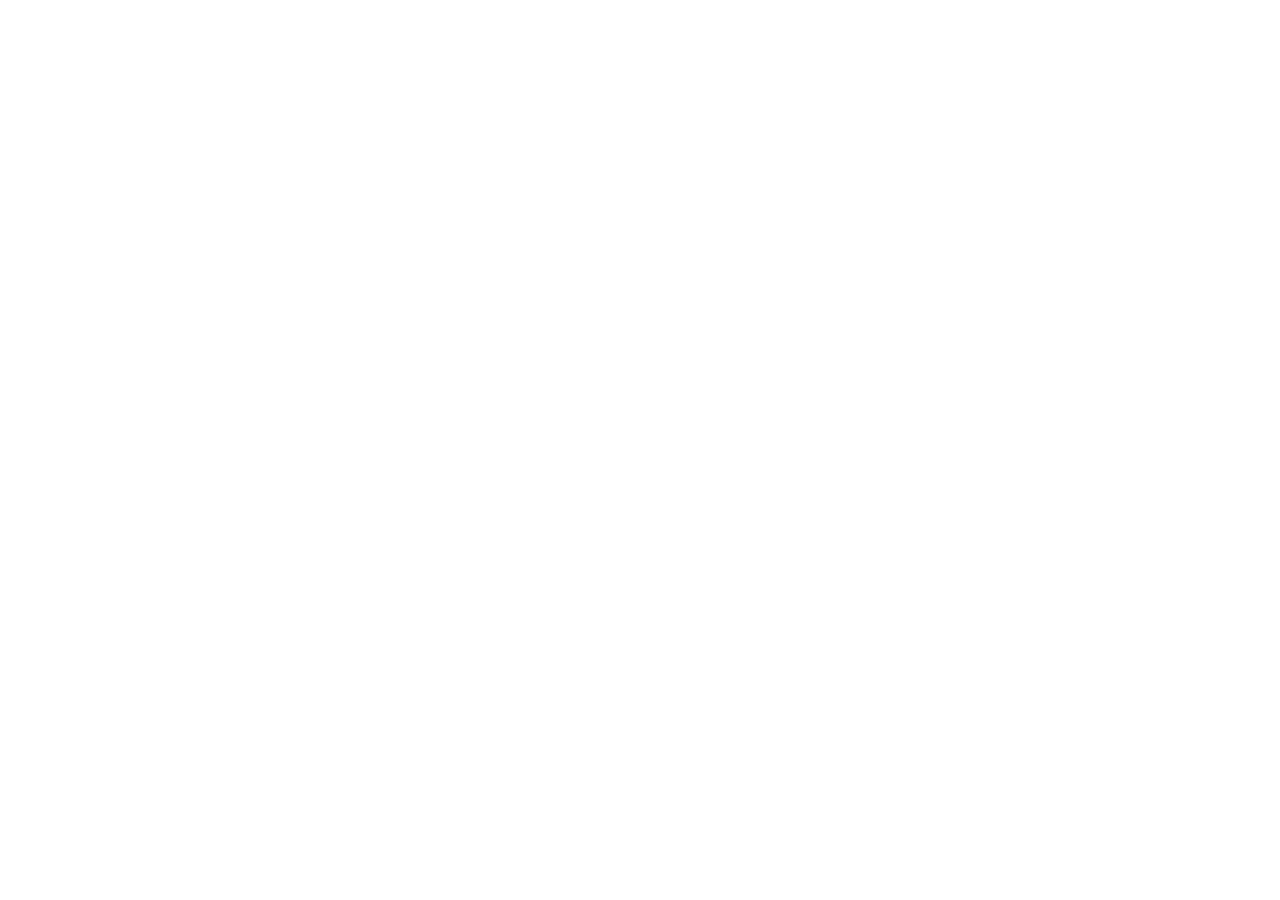
==== b1-task1.html @ ed4409a0 "feat: add file task1" ====
<!DOCTYPE html>
<html lang="en">
<head>
    <meta charset="UTF-8">
    <meta name="viewport" content="width=device-width, initial-scale=1.0">
    <title>b1_task1</title>
</head>
<body>
    
</body>
</html>
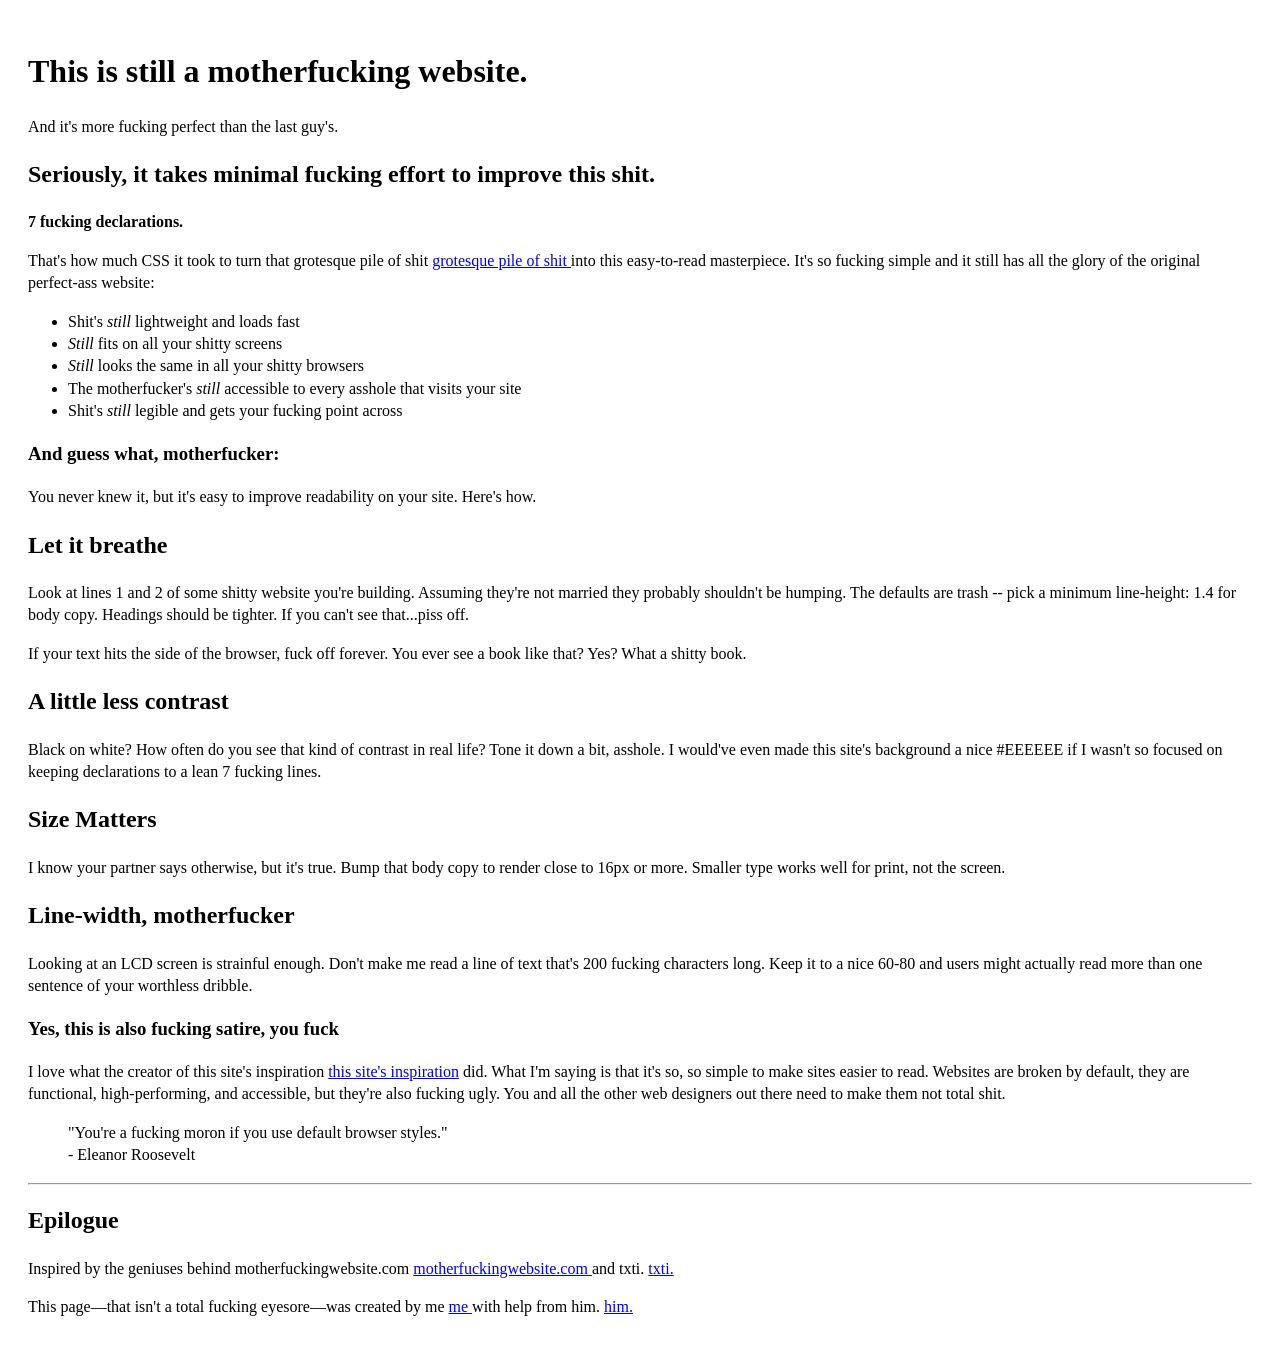
==== commit 66c13a26: "update task1" ====
--- a/b1-task1.html
+++ b/b1-task1.html
@@ -1,11 +1,52 @@
 <!DOCTYPE html>
 <html lang="en">
 <head>
+    <style>
+        body {
+            line-height: 1.4;
+            padding: 20px; 
+        }
+    </style>
     <meta charset="UTF-8">
     <meta name="viewport" content="width=device-width, initial-scale=1.0">
     <title>b1_task1</title>
 </head>
 <body>
-    
+    <h1> This is still a motherfucking website. </h1>
+    <p> And it's more fucking perfect than the last guy's. </p>
+    <h2> Seriously, it takes minimal fucking effort to improve this shit. </h2>
+    <p> <b> 7 fucking declarations. </b></p> 
+    <p> That's how much CSS it took to turn that grotesque pile of shit <a href="https://motherfuckingwebsite.com/"> grotesque pile of shit </a>into this easy-to-read masterpiece. It's so fucking simple and it still has all the glory of the original perfect-ass website: </p>
+    <ul> 
+        <li> Shit's <i> still </i> lightweight and loads fast </li>
+        <li> <i>  Still </i>fits on all your shitty screens </li>
+        <li> <i>  Still </i> looks the same in all your shitty browsers </li>
+        <li> The motherfucker's <i> still </i> accessible to every asshole that visits your site </li>
+        <li> Shit's <i> still </i> legible and gets your fucking point across</li>
+    </ul>
+    <h3> <b> And guess what, motherfucker: </b></h3>
+    <p> You never knew it, but it's easy to improve readability on your site. Here's how. </p>
+    <h2> Let it breathe </h2>
+    <p> Look at lines 1 and 2 of some shitty website you're building. Assuming they're not married they probably shouldn't be humping. The defaults are trash -- pick a minimum line-height: 1.4 for body copy. Headings should be tighter. If you can't see that...piss off. </p>
+    <p> If your text hits the side of the browser, fuck off forever. You ever see a book like that? Yes? What a shitty book.</p>
+    <h2> A little less contrast </h2>
+    <p> Black on white? How often do you see that kind of contrast in real life? Tone it down a bit, asshole. I would've even made this site's background a nice #EEEEEE if I wasn't so focused on keeping declarations to a lean 7 fucking lines. </p>
+    <h2> Size Matters </h2>
+    <p> I know your partner says otherwise, but it's true. Bump that body copy to render close to 16px or more. Smaller type works well for print, not the screen. </p>
+    <h2> Line-width, motherfucker </h2>
+    <p> Looking at an LCD screen is strainful enough. Don't make me read a line of text that's 200 fucking characters long. Keep it to a nice 60-80 and users might actually read more than one sentence of your worthless dribble.</p>
+    <h3> Yes, this is also fucking satire, you fuck </h3>
+    <p> I love what the creator of this site's inspiration <a href="https://motherfuckingwebsite.com/">this site's inspiration</a> did. What I'm saying is that it's so, so simple to make sites easier to read. Websites are broken by default, they are functional, high-performing, and accessible, but they're also fucking ugly. You and all the other web designers out there need to make them not total shit.</p>
+    <blockquote> 
+       "You're a fucking moron if you use default browser styles."
+       <br>
+        - Eleanor Roosevelt
+    </blockquote>
+    <hr> 
 </body>
+<footer>  
+    <h2> Epilogue </h2>
+    <p> Inspired by the geniuses behind motherfuckingwebsite.com  <a href="https://motherfuckingwebsite.com/">motherfuckingwebsite.com </a> and txti. <a href="https://txti.es/"> txti. </a>  </p>
+    <p> This page—that isn't a total fucking eyesore—was created by me <a href="https://x.com/drew_mc"> me </a>  with help from him. <a href="https://x.com/gabehammersmith"> him. </a>  </p>
+</footer>
 </html>
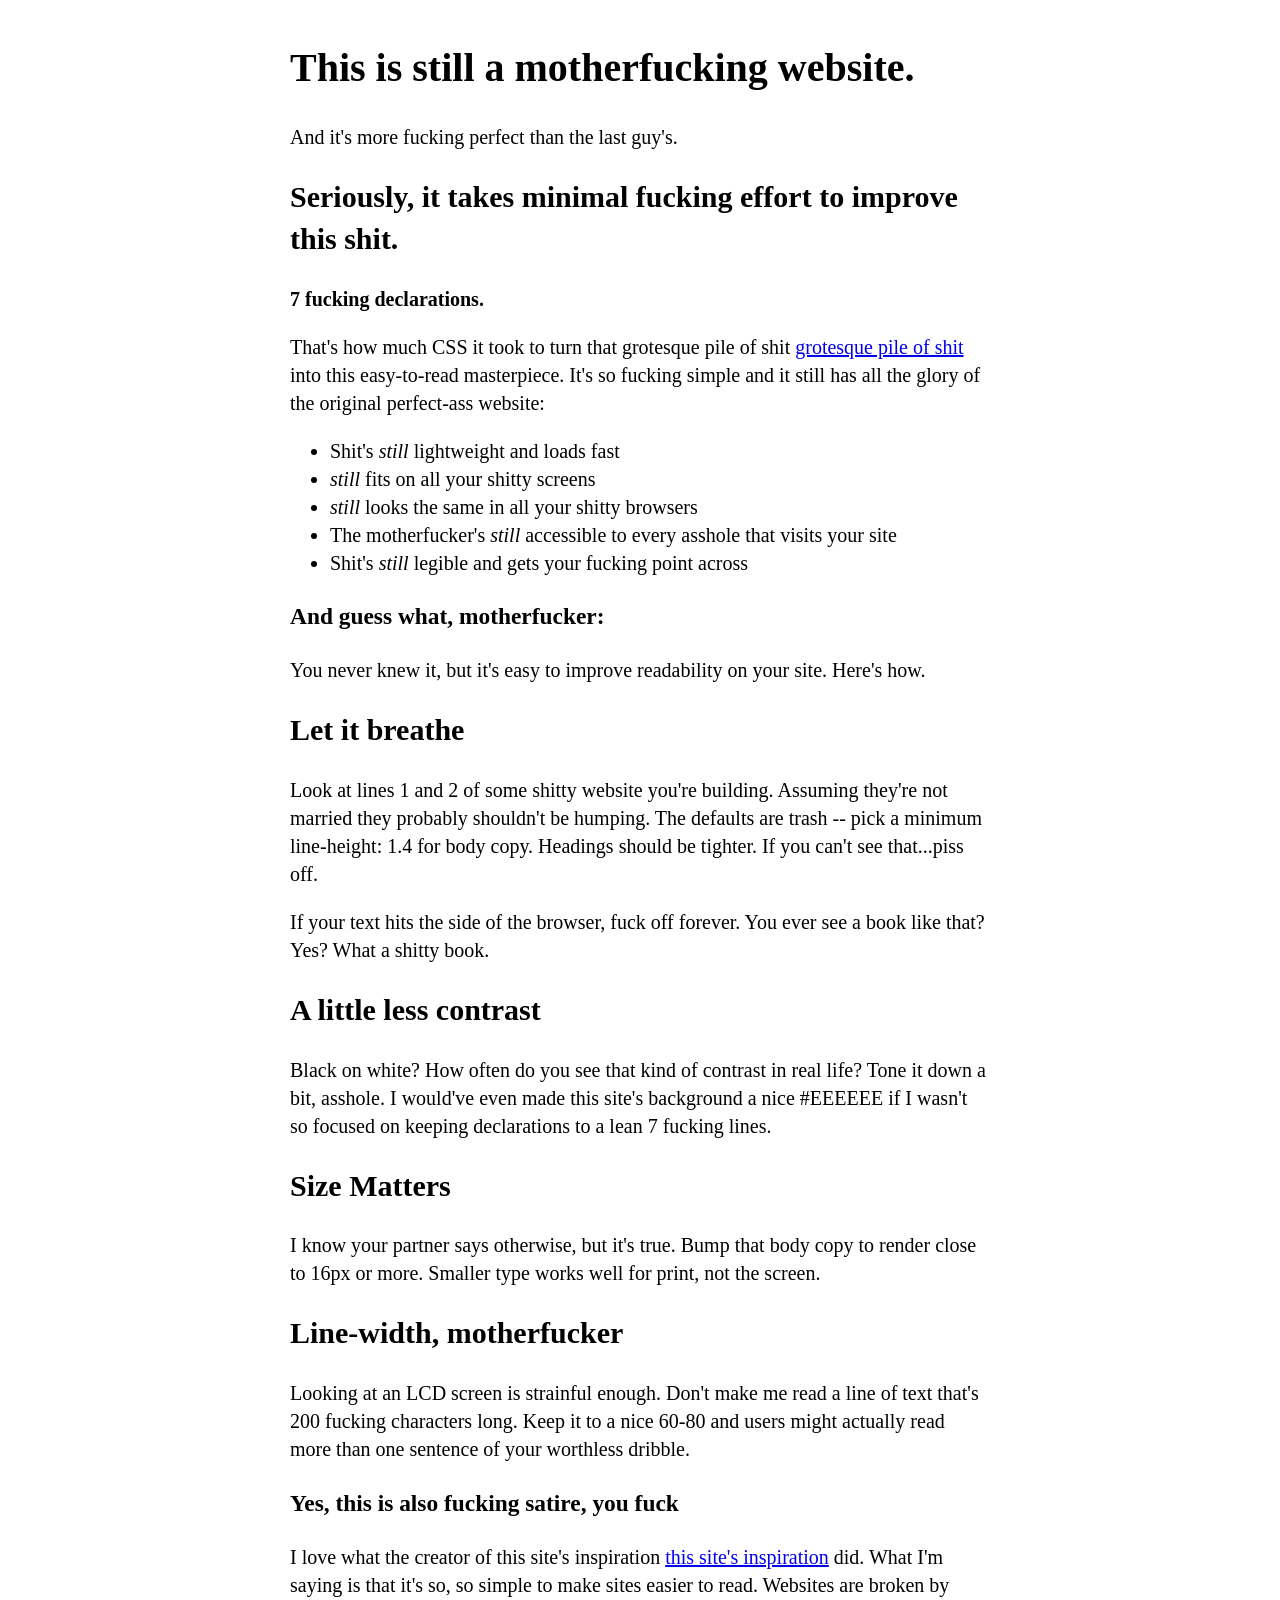
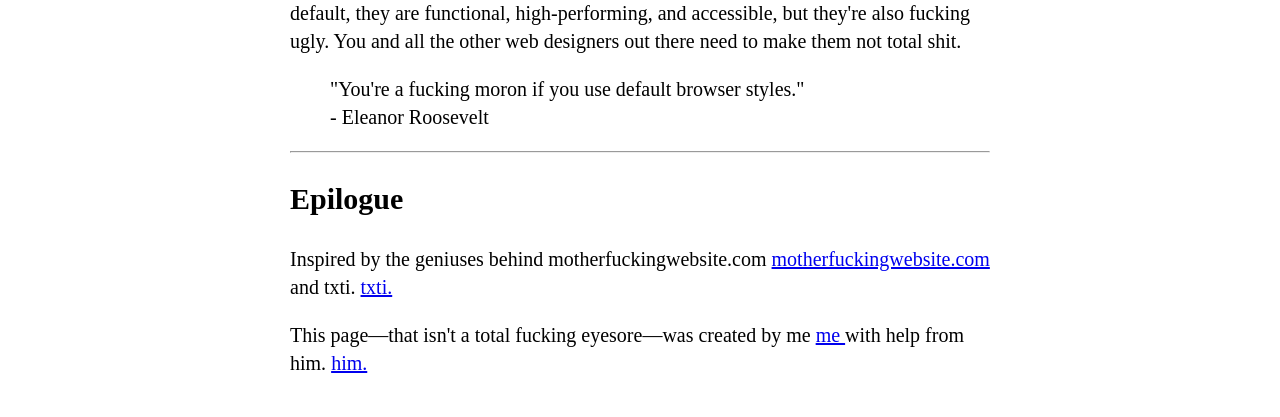
==== commit f85f67e7: "style: update theo nhan xet cua a Phuc" ====
--- a/b1-task1.html
+++ b/b1-task1.html
@@ -4,27 +4,31 @@
     <style>
         body {
             line-height: 1.4;
-            padding: 20px; 
+            font-size: 20px; 
+            max-width: 700px;
+            margin: 40px auto;
         }
-    </style>
+    </style> 
     <meta charset="UTF-8">
     <meta name="viewport" content="width=device-width, initial-scale=1.0">
-    <title>b1_task1</title>
+    <title>b1_task1</title> 
 </head>
 <body>
-    <h1> This is still a motherfucking website. </h1>
-    <p> And it's more fucking perfect than the last guy's. </p>
-    <h2> Seriously, it takes minimal fucking effort to improve this shit. </h2>
-    <p> <b> 7 fucking declarations. </b></p> 
-    <p> That's how much CSS it took to turn that grotesque pile of shit <a href="https://motherfuckingwebsite.com/"> grotesque pile of shit </a>into this easy-to-read masterpiece. It's so fucking simple and it still has all the glory of the original perfect-ass website: </p>
+    <header> 
+        <h1>This is still a motherfucking website.</h1>
+    </header>
+    <p>And it's more fucking perfect than the last guy's.</p>
+    <h2>Seriously, it takes minimal fucking effort to improve this shit.</h2>
+    <p><strong>7 fucking declarations.</strong></p> 
+    <p>That's how much CSS it took to turn that grotesque pile of shit <a href="https://motherfuckingwebsite.com/">grotesque pile of shit</a> into this easy-to-read masterpiece. It's so fucking simple and it still has all the glory of the original perfect-ass website:</p>
     <ul> 
-        <li> Shit's <i> still </i> lightweight and loads fast </li>
-        <li> <i>  Still </i>fits on all your shitty screens </li>
-        <li> <i>  Still </i> looks the same in all your shitty browsers </li>
-        <li> The motherfucker's <i> still </i> accessible to every asshole that visits your site </li>
-        <li> Shit's <i> still </i> legible and gets your fucking point across</li>
+        <li>Shit's <em>still</em> lightweight and loads fast</li>
+        <li><em>still</em> fits on all your shitty screens</li>
+        <li> <em>still</em> looks the same in all your shitty browsers </li>
+        <li> The motherfucker's <em>still</em> accessible to every asshole that visits your site </li>
+        <li> Shit's <em>still</em> legible and gets your fucking point across</li>
     </ul>
-    <h3> <b> And guess what, motherfucker: </b></h3>
+    <h3> <strong>And guess what, motherfucker:</strong></h3>
     <p> You never knew it, but it's easy to improve readability on your site. Here's how. </p>
     <h2> Let it breathe </h2>
     <p> Look at lines 1 and 2 of some shitty website you're building. Assuming they're not married they probably shouldn't be humping. The defaults are trash -- pick a minimum line-height: 1.4 for body copy. Headings should be tighter. If you can't see that...piss off. </p>
@@ -43,10 +47,10 @@
         - Eleanor Roosevelt
     </blockquote>
     <hr> 
+    <footer>  
+        <h2> Epilogue </h2>
+        <p> Inspired by the geniuses behind motherfuckingwebsite.com  <a href="https://motherfuckingwebsite.com/">motherfuckingwebsite.com </a> and txti. <a href="https://txti.es/"> txti. </a>  </p>
+        <p> This page—that isn't a total fucking eyesore—was created by me <a href="https://x.com/drew_mc"> me </a>  with help from him. <a href="https://x.com/gabehammersmith"> him. </a>  </p>
+    </footer>
 </body>
-<footer>  
-    <h2> Epilogue </h2>
-    <p> Inspired by the geniuses behind motherfuckingwebsite.com  <a href="https://motherfuckingwebsite.com/">motherfuckingwebsite.com </a> and txti. <a href="https://txti.es/"> txti. </a>  </p>
-    <p> This page—that isn't a total fucking eyesore—was created by me <a href="https://x.com/drew_mc"> me </a>  with help from him. <a href="https://x.com/gabehammersmith"> him. </a>  </p>
-</footer>
 </html>
